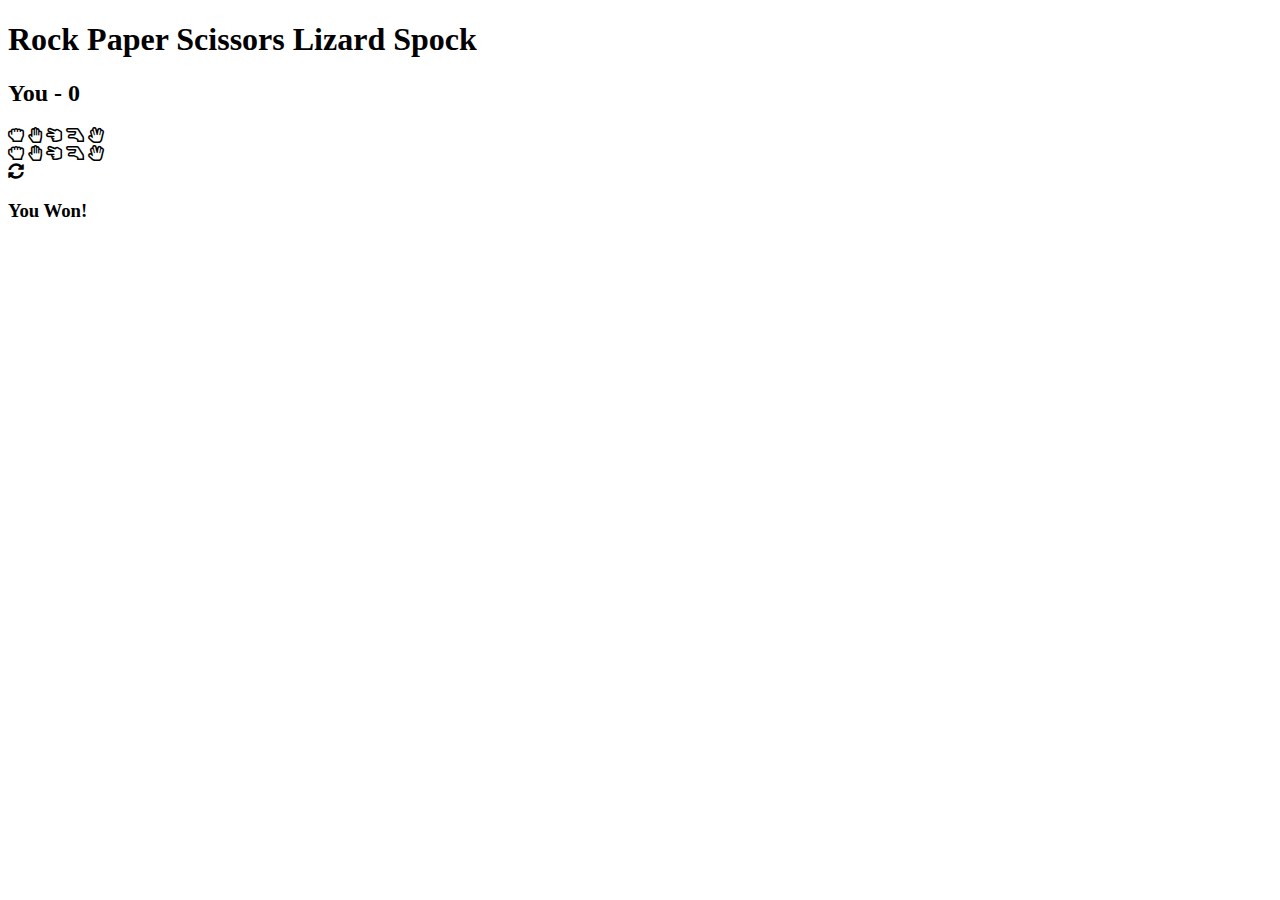
==== index.html @ 2b7d59b6 "intial commit" ====
<!DOCTYPE html>
<html lang="en">
<head>
    <meta charset="UTF-8">
    <meta name="viewport" content="width=device-width, initial-scale=1.0">
    <title>Spock Rock Game</title>
    <link rel="icon" type="image/png" href="favicon.png">
    <link rel="stylesheet" href="https://cdnjs.cloudflare.com/ajax/libs/font-awesome/5.10.2/css/all.min.css"/>
    <link rel="stylesheet" href="style.css">
    <script src="script.js" defer></script>
</head>
<body>
  <div class="game-container">
		<header>
			<h1>Rock Paper Scissors Lizard Spock</h1>
		</header>

		<div class="player-container" id="player">
			<h2>You - <span id="playerScore">0</span> <span id="playerChoice"></span></h2>
			<i class="far fa-hand-rock" id="playerRock"></i>
			<i class="far fa-hand-paper" id="playerPaper"></i>
			<i class="far fa-hand-scissors" id="playerScissors"></i>
			<i class="far fa-hand-lizard" id="playerLizard"></i>
			<i class="far fa-hand-spock" id="playerSpock"></i>
		</div>

		<div class="player-container" id="computer">
			<i class="far fa-hand-rock" id="computerRock"></i>
			<i class="far fa-hand-paper" id="computerPaper"></i>
			<i class="far fa-hand-scissors" id="computerScissors"></i>
			<i class="far fa-hand-lizard" id="computerLizard"></i>
			<i class="far fa-hand-spock" id="computerSpock"></i>
		</div>

		<i class="fas fa-sync-alt reset-icon"></i>

		<div class="reslt-container">
			<h3 id="resultText" class="result-text">You Won!</h3>
		</div>
	</div>
</body>
</html>
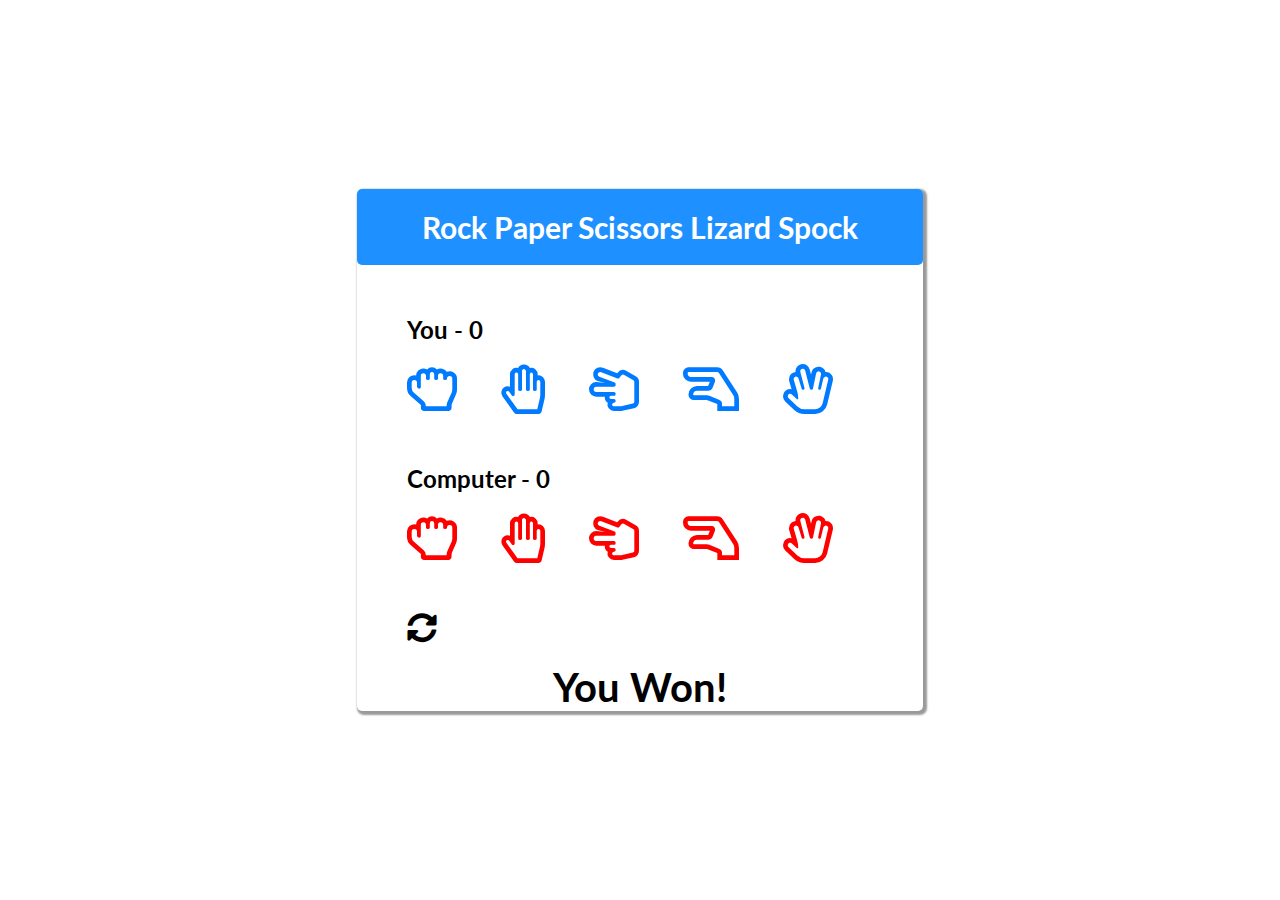
==== commit defbff2d: "html complete" ====
--- a/index.html
+++ b/index.html
@@ -11,25 +11,28 @@
 </head>
 <body>
   <div class="game-container">
-		<header>
+		<header class="header">
 			<h1>Rock Paper Scissors Lizard Spock</h1>
 		</header>
 
 		<div class="player-container" id="player">
-			<h2>You - <span id="playerScore">0</span> <span id="playerChoice"></span></h2>
-			<i class="far fa-hand-rock" id="playerRock"></i>
-			<i class="far fa-hand-paper" id="playerPaper"></i>
-			<i class="far fa-hand-scissors" id="playerScissors"></i>
-			<i class="far fa-hand-lizard" id="playerLizard"></i>
-			<i class="far fa-hand-spock" id="playerSpock"></i>
+			<h2>You - <span id="playerScore">0</span> <span id="playerChoice" class="choice"></span></h2>
+			
+			<i class="far fa-hand-rock" id="playerRock" title="Rock"></i>
+			<i class="far fa-hand-paper" id="playerPaper" title="Paper"></i>
+			<i class="far fa-hand-scissors" id="playerScissors" title="scissors"></i>
+			<i class="far fa-hand-lizard" id="playerLizard" title="lizard"></i>
+			<i class="far fa-hand-spock" id="playerSpock" title="Spock"></i>
 		</div>
 
 		<div class="player-container" id="computer">
-			<i class="far fa-hand-rock" id="computerRock"></i>
-			<i class="far fa-hand-paper" id="computerPaper"></i>
-			<i class="far fa-hand-scissors" id="computerScissors"></i>
-			<i class="far fa-hand-lizard" id="computerLizard"></i>
-			<i class="far fa-hand-spock" id="computerSpock"></i>
+			<h2>Computer - <span id="computerScore">0</span> <span id="computerChoice" class="choice"></span></h2>
+
+			<i class="far fa-hand-rock" id="computerRock" title="Rock"></i></i>
+			<i class="far fa-hand-paper" id="computerPaper" title="Paper"></i>
+			<i class="far fa-hand-scissors" id="computerScissors" title="Scissors"></i>
+			<i class="far fa-hand-lizard" id="computerLizard" title="Lizard"></i>
+			<i class="far fa-hand-spock" id="computerSpock" title="Spock"></i>
 		</div>
 
 		<i class="fas fa-sync-alt reset-icon"></i>
--- a/style.css
+++ b/style.css
@@ -0,0 +1,138 @@
+@import url("https://fonts.googleapis.com/css?family=Lato&display=swap");
+
+html {
+  box-sizing: border-box;
+}
+
+body {
+  margin: 0;
+  min-height: 100vh;
+
+  font-family: Lato, sans-serif;
+  display: flex;
+  justify-content: center;
+  align-items: center;
+}
+
+
+
+header {
+  background: dodgerblue;
+
+  display: flex;
+  justify-content: center;
+  align-items: center;
+}
+
+h1 {
+  color: white;
+  font-size: 30px;
+}
+
+h3 {
+  text-align: center;
+}
+
+header {
+  border-radius: 5px;
+}
+
+.game-container {
+  border-radius: 5px;
+  box-shadow: 2px 2px 2px 2px rgba(0, 0, 0, 0.4)
+}
+
+.player-container {
+  margin: 50px;
+}
+
+#player {
+  color: rgb(0, 123, 255);
+}
+
+#computer {
+  color: red;
+}
+
+h2 {
+  margin-bottom: 20px;
+  color: black;
+}
+
+.far {
+  font-size: 50px;
+  margin-right: 40px;
+  User-select: none;
+}
+
+
+
+.reset-icon {
+  font-size: 30px;
+  cursor: pointer;
+  margin-left: 50px;
+}
+
+.result-container {
+  display: flex;
+  justify-content: center;
+  align-items: center;
+}
+
+.result-text {
+  font-size: 40px;
+  margin: unset;
+  margin-top: 20px;
+}
+
+/* Media Query: Large Smartphone (Vertical) */
+@media screen and (max-width: 600px) {
+  .game-container {
+
+    height: 580px;
+  }
+
+  h1 {
+    font-size: 24px;
+  }
+
+  .player-container {
+    margin: 50px 0 25px 25px;
+  }
+
+  .far {
+    margin-right: 20px;
+  }
+
+  .reset-icon {
+    margin-top: 25px;
+    margin-left: 25px;
+  }
+}
+
+/* Media Query: iPhone (Vertical) */
+@media screen and (max-width: 376px) {
+  .game-container {
+    height: 550px;
+  }
+
+  h1 {
+    font-size: 22px;
+  }
+
+  .player-container {
+    margin: 43px 0 25px 20px;
+  }
+
+  .far {
+    font-size: 43px;
+  }
+
+  .reset-icon {
+    margin-top: 15px;
+  }
+
+  .result-container {
+    margin: 0 20px;
+  }
+}
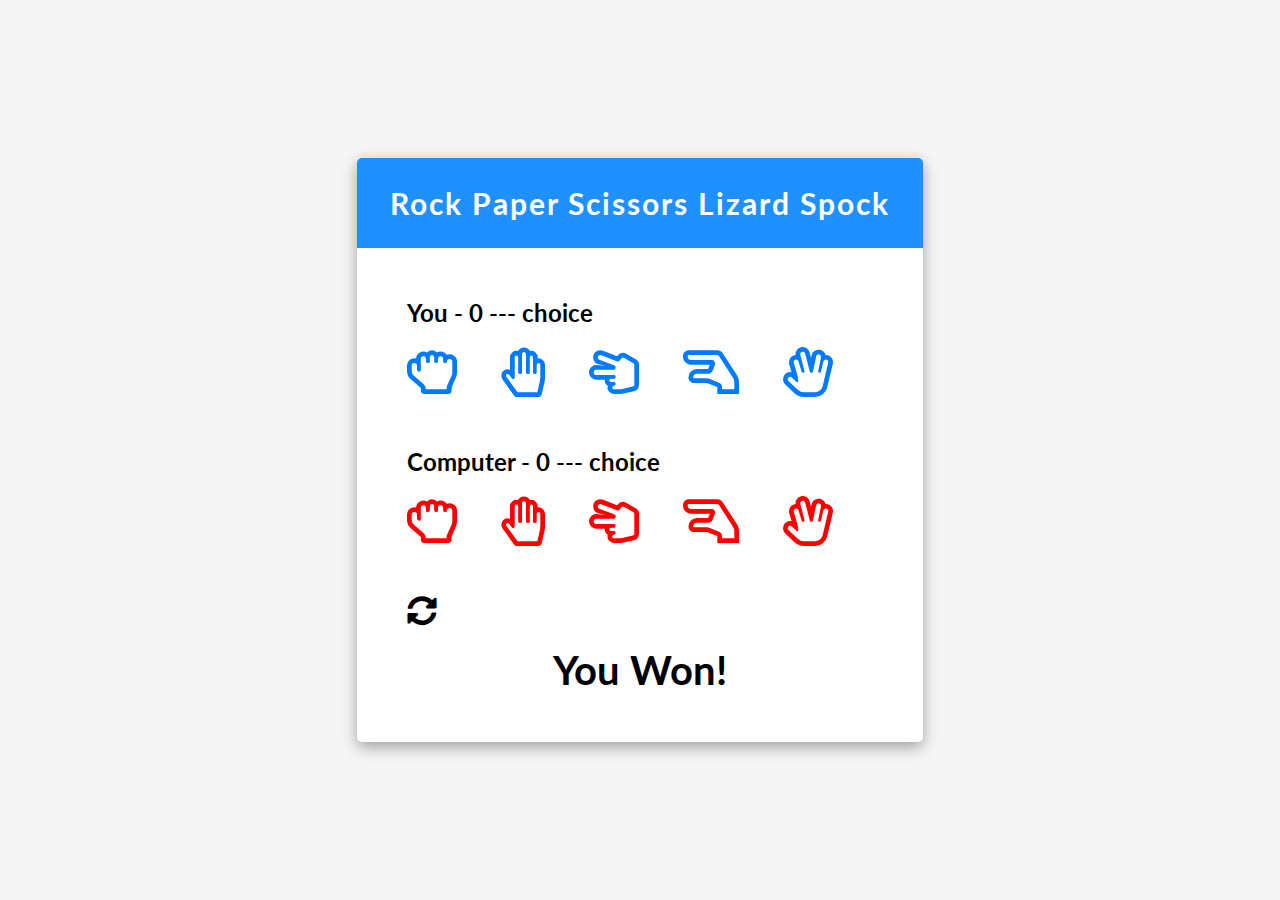
==== commit 168035a4: "most styling done and some minor html changes" ====
--- a/index.html
+++ b/index.html
@@ -16,7 +16,7 @@
 		</header>
 
 		<div class="player-container" id="player">
-			<h2>You - <span id="playerScore">0</span> <span id="playerChoice" class="choice"></span></h2>
+			<h2>You - <span id="playerScore">0</span> <span id="playerChoice" class="choice"> --- choice</span></h2>
 			
 			<i class="far fa-hand-rock" id="playerRock" title="Rock"></i>
 			<i class="far fa-hand-paper" id="playerPaper" title="Paper"></i>
@@ -26,7 +26,7 @@
 		</div>
 
 		<div class="player-container" id="computer">
-			<h2>Computer - <span id="computerScore">0</span> <span id="computerChoice" class="choice"></span></h2>
+			<h2>Computer - <span id="computerScore">0</span> <span id="computerChoice" class="choice"> --- choice</span></h2>
 
 			<i class="far fa-hand-rock" id="computerRock" title="Rock"></i></i>
 			<i class="far fa-hand-paper" id="computerPaper" title="Paper"></i>
--- a/style.css
+++ b/style.css
@@ -7,18 +7,18 @@
 body {
   margin: 0;
   min-height: 100vh;
-
+  background: whitesmoke;
   font-family: Lato, sans-serif;
   display: flex;
   justify-content: center;
   align-items: center;
 }
 
-
-
 header {
   background: dodgerblue;
-
+  height: 10vh;
+  border-top-left-radius: 5px;
+  border-top-right-radius: 5px;
   display: flex;
   justify-content: center;
   align-items: center;
@@ -27,19 +27,20 @@
 h1 {
   color: white;
   font-size: 30px;
+  letter-spacing: 2px;
+  padding: 1rem;
 }
 
 h3 {
   text-align: center;
 }
 
-header {
+.game-container {
+  min-width: 30vw;
+  min-height: 60vh;
   border-radius: 5px;
-}
-
-.game-container {
-  border-radius: 5px;
-  box-shadow: 2px 2px 2px 2px rgba(0, 0, 0, 0.4)
+  box-shadow: rgba(0, 0, 0, 0.35) 0px 5px 15px;
+  background: white;
 }
 
 .player-container {
@@ -63,6 +64,7 @@
   font-size: 50px;
   margin-right: 40px;
   User-select: none;
+  cursor: pointer;
 }
 
 
@@ -83,12 +85,13 @@
   font-size: 40px;
   margin: unset;
   margin-top: 20px;
+  margin-bottom: 3rem;
 }
 
 /* Media Query: Large Smartphone (Vertical) */
 @media screen and (max-width: 600px) {
   .game-container {
-
+    width: 95vw;
     height: 580px;
   }
 
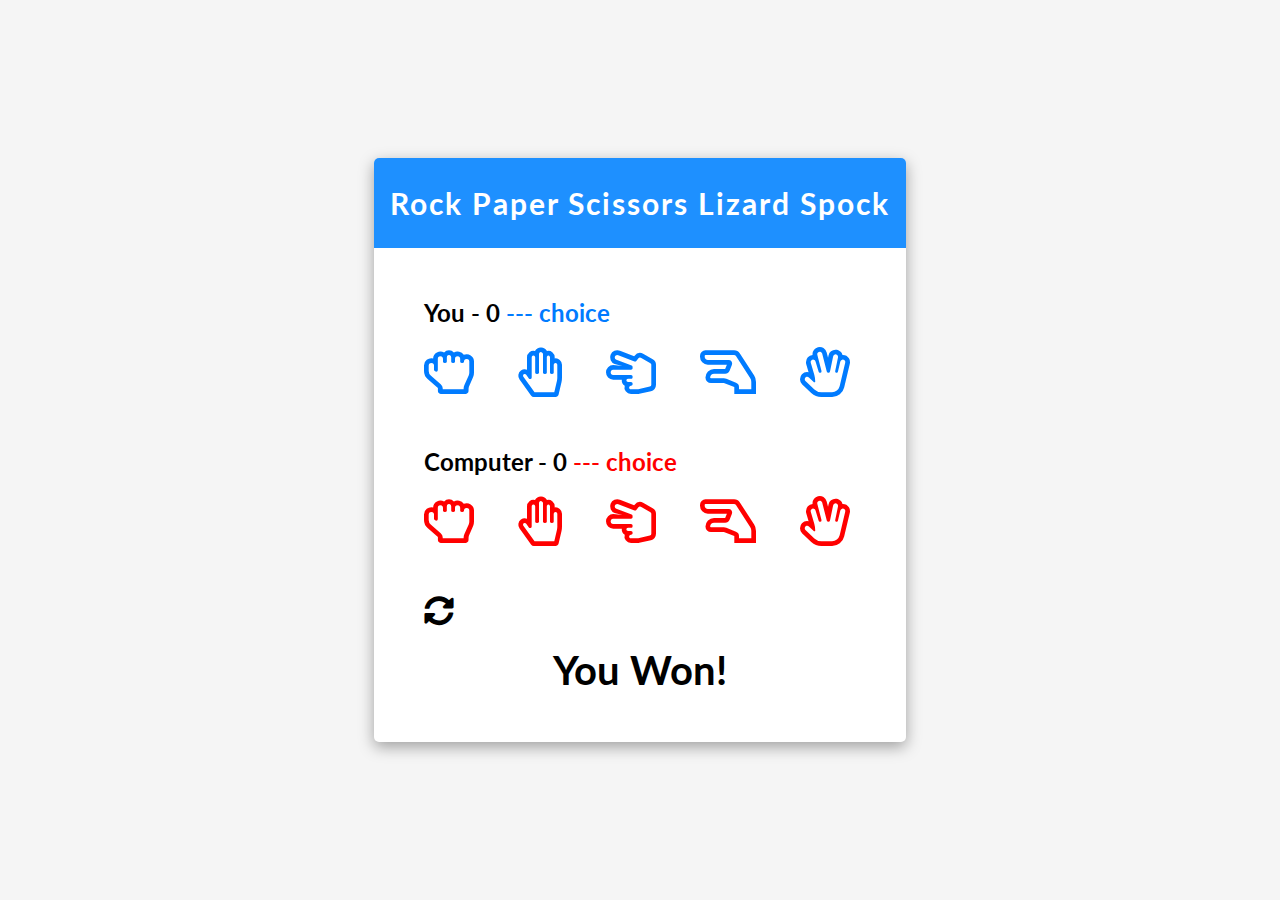
==== commit fc63f063: "dom elements selected and added player selection" ====
--- a/index.html
+++ b/index.html
@@ -18,11 +18,11 @@
 		<div class="player-container" id="player">
 			<h2>You - <span id="playerScore">0</span> <span id="playerChoice" class="choice"> --- choice</span></h2>
 			
-			<i class="far fa-hand-rock" id="playerRock" title="Rock"></i>
-			<i class="far fa-hand-paper" id="playerPaper" title="Paper"></i>
-			<i class="far fa-hand-scissors" id="playerScissors" title="scissors"></i>
-			<i class="far fa-hand-lizard" id="playerLizard" title="lizard"></i>
-			<i class="far fa-hand-spock" id="playerSpock" title="Spock"></i>
+			<i class="far fa-hand-rock" id="playerRock" title="Rock" onclick="select('rock')"></i>
+			<i class="far fa-hand-paper" id="playerPaper" title="Paper" onclick="select('paper')""></i>
+			<i class="far fa-hand-scissors" id="playerScissors" title="scissors" onclick="select('scissors')"></i>
+			<i class="far fa-hand-lizard" id="playerLizard" title="lizard" onclick="select('lizard')"></i>
+			<i class="far fa-hand-spock" id="playerSpock" title="Spock" onclick="select('spock')"></i>
 		</div>
 
 		<div class="player-container" id="computer">
@@ -37,7 +37,7 @@
 
 		<i class="fas fa-sync-alt reset-icon"></i>
 
-		<div class="reslt-container">
+		<div class="result-container">
 			<h3 id="resultText" class="result-text">You Won!</h3>
 		</div>
 	</div>
--- a/style.css
+++ b/style.css
@@ -47,8 +47,32 @@
   margin: 50px;
 }
 
+.player-container #computerChoice {
+  color: red;
+}
+
+.player-container #playerChioce {
+  color: rgb(0, 123, 255);
+}
+
+.selected {
+  color: black;
+}
+
+#playerChoice {
+  color:rgb(0, 123, 255);
+}
+
+#conputerChoice {
+  color: red;
+}
+
 #player {
   color: rgb(0, 123, 255);
+}
+
+#player .far:last-child, #computer .far:last-child {
+  margin-right: 0;
 }
 
 #computer {
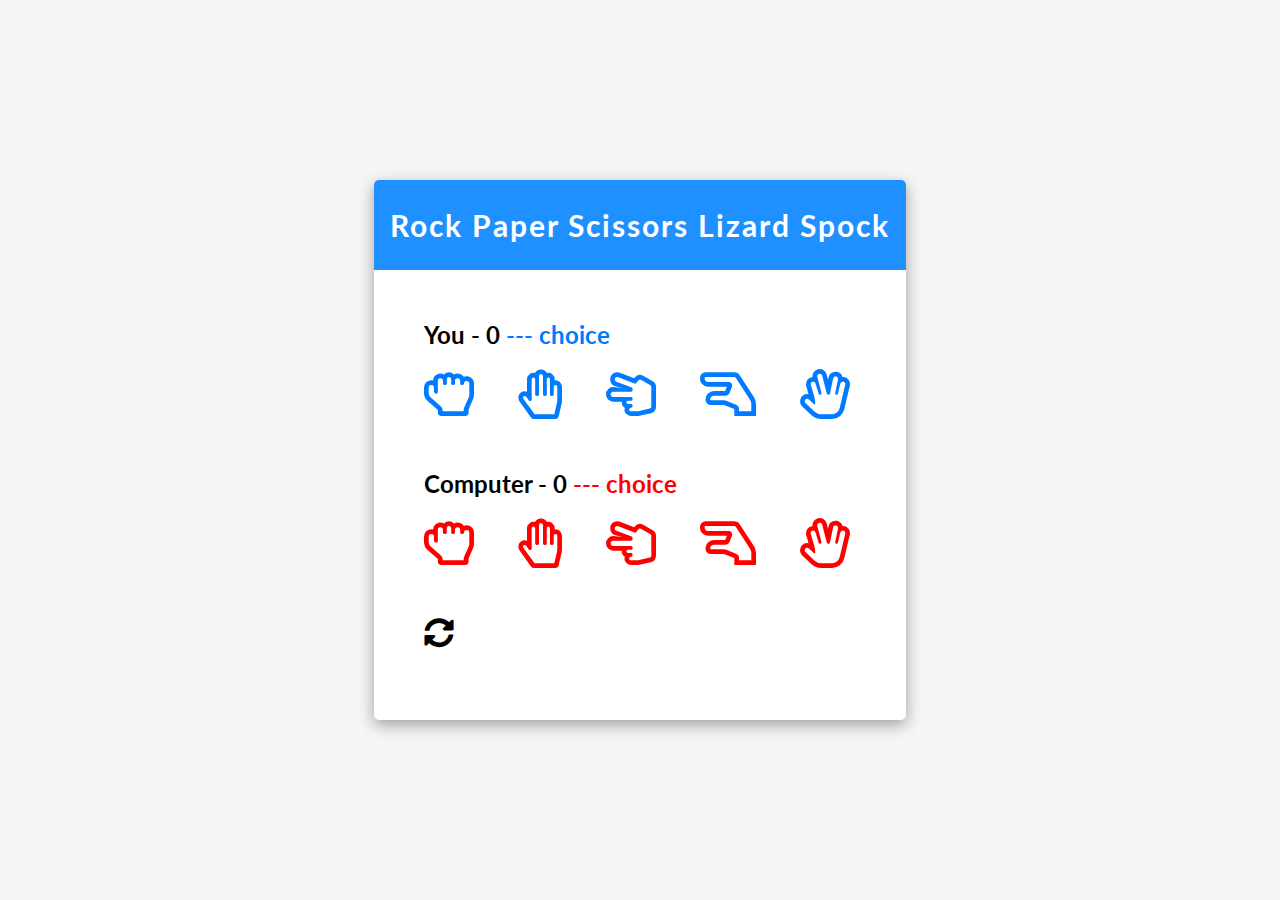
==== commit 32a9a455: "removed result text and added computer choice" ====
--- a/index.html
+++ b/index.html
@@ -16,7 +16,7 @@
 		</header>
 
 		<div class="player-container" id="player">
-			<h2>You - <span id="playerScore">0</span> <span id="playerChoice" class="choice"> --- choice</span></h2>
+			<h2>You - <span id="playerScore">0</span><span id="playerChoice" class="choice"> --- choice</span></h2>
 			
 			<i class="far fa-hand-rock" id="playerRock" title="Rock" onclick="select('rock')"></i>
 			<i class="far fa-hand-paper" id="playerPaper" title="Paper" onclick="select('paper')""></i>
@@ -26,7 +26,7 @@
 		</div>
 
 		<div class="player-container" id="computer">
-			<h2>Computer - <span id="computerScore">0</span> <span id="computerChoice" class="choice"> --- choice</span></h2>
+			<h2>Computer - <span id="computerScore">0</span><span id="computerChoice" class="choice"> --- choice</span></h2>
 
 			<i class="far fa-hand-rock" id="computerRock" title="Rock"></i></i>
 			<i class="far fa-hand-paper" id="computerPaper" title="Paper"></i>
@@ -38,7 +38,7 @@
 		<i class="fas fa-sync-alt reset-icon"></i>
 
 		<div class="result-container">
-			<h3 id="resultText" class="result-text">You Won!</h3>
+			<h3 id="resultText" class="result-text"></h3>
 		</div>
 	</div>
 </body>
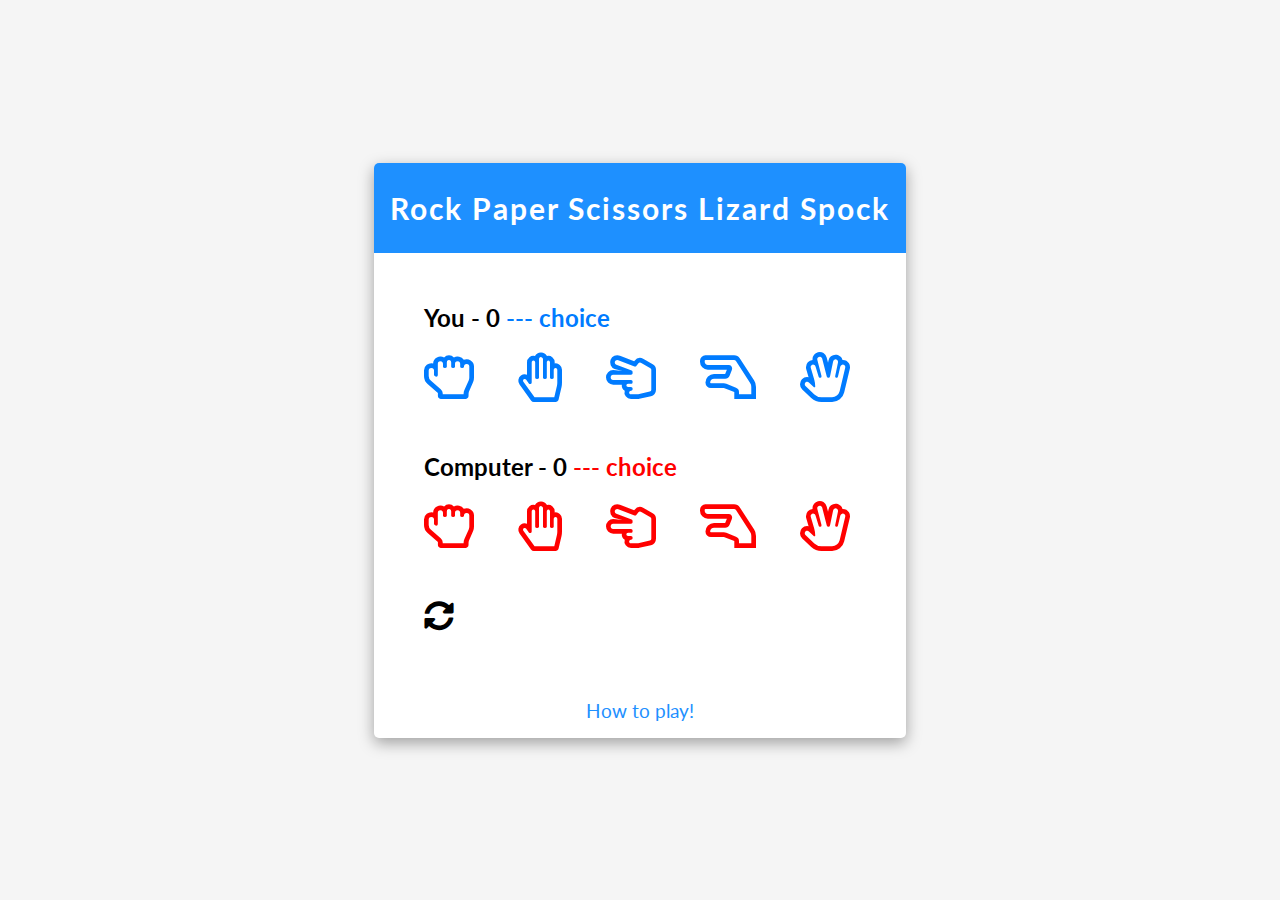
==== commit 278eee98: "made a rules page" ====
--- a/index.html
+++ b/index.html
@@ -18,11 +18,11 @@
 		<div class="player-container" id="player">
 			<h2>You - <span id="playerScore">0</span><span id="playerChoice" class="choice"> --- choice</span></h2>
 			
-			<i class="far fa-hand-rock" id="playerRock" title="Rock" onclick="select('rock')"></i>
-			<i class="far fa-hand-paper" id="playerPaper" title="Paper" onclick="select('paper')""></i>
-			<i class="far fa-hand-scissors" id="playerScissors" title="scissors" onclick="select('scissors')"></i>
-			<i class="far fa-hand-lizard" id="playerLizard" title="lizard" onclick="select('lizard')"></i>
-			<i class="far fa-hand-spock" id="playerSpock" title="Spock" onclick="select('spock')"></i>
+			<i class="far fa-hand-rock" id="playerRock" title="Rock" onclick="playerSelect('rock')"></i>
+			<i class="far fa-hand-paper" id="playerPaper" title="Paper" onclick="playerSelect('paper')""></i>
+			<i class="far fa-hand-scissors" id="playerScissors" title="scissors" onclick="playerSelect('scissors')"></i>
+			<i class="far fa-hand-lizard" id="playerLizard" title="lizard" onclick="playerSelect('lizard')"></i>
+			<i class="far fa-hand-spock" id="playerSpock" title="Spock" onclick="playerSelect('spock')"></i>
 		</div>
 
 		<div class="player-container" id="computer">
@@ -35,11 +35,12 @@
 			<i class="far fa-hand-spock" id="computerSpock" title="Spock"></i>
 		</div>
 
-		<i class="fas fa-sync-alt reset-icon"></i>
+		<i class="fas fa-sync-alt reset-icon" id="resetBtn"></i>
 
 		<div class="result-container">
 			<h3 id="resultText" class="result-text"></h3>
 		</div>
+		<a class="instructions" href="rules.html">How to play!</a>
 	</div>
 </body>
 </html>--- a/style.css
+++ b/style.css
@@ -33,6 +33,21 @@
 
 h3 {
   text-align: center;
+}
+
+.instructions {
+  font-size: 1.2rem;
+  color: dodgerblue;
+  text-decoration: none;
+  width: 100%;
+  display: flex;
+  justify-content: center;
+  align-items: center;
+  margin-bottom: 1rem
+}
+
+.instructions:hover {
+  text-decoration: underline;
 }
 
 .game-container {
